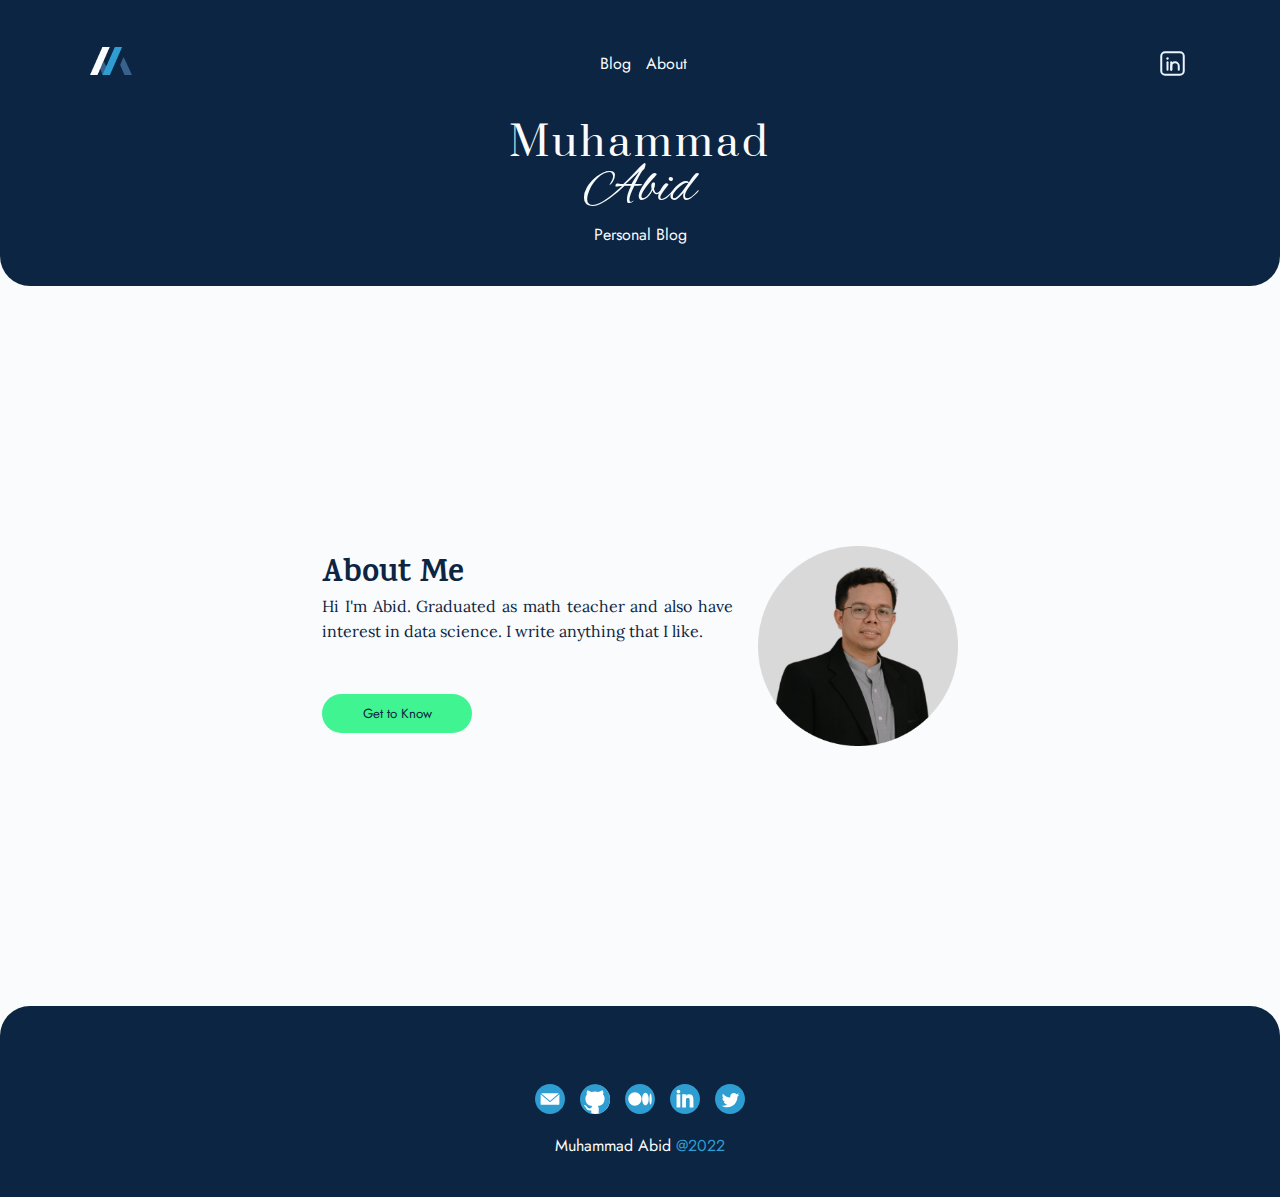
==== about/index.html @ 807f34d3 "about page done" ====
<!DOCTYPE html>
<html lang="en">
<head>
    <meta charset="UTF-8">
    <meta http-equiv="X-UA-Compatible" content="IE=edge">
    <meta name="viewport" content="width=device-width, initial-scale=1.0">
    <title>Blog by Muhammad Abid</title>

    <link rel="icon" href="../../img/logo.png" type="">

    <link rel="stylesheet" href="../../style/header.css">
    <link rel="stylesheet" href="../../style/mainstyle.css">
    <link rel="stylesheet" href="../../style/Featured-blog.css">
    <link rel="stylesheet" href="../../style/latest-blog.css">
    <link rel="stylesheet" href="../../style/footer.css">
    <link rel="stylesheet" href="../../style/content.css">
    <link rel="stylesheet" href="mainstyle.css">


    <style>
        @import url('https://fonts.googleapis.com/css2?family=Jost:wght@300;400;700&display=swap');
        @import url('https://fonts.googleapis.com/css2?family=Karma:wght@700&display=swap');
        @import url('https://fonts.googleapis.com/css2?family=Lora&display=swap');
        @import url('https://fonts.googleapis.com/css2?family=Alex+Brush&family=Prata&display=swap');

    </style>

</head>
<body>

    <!-- HEADER START -->
    <div class="header section">
        <nav>
            <a href="https://muhammadabidd.github.io/blog/" class="main-logo"><img src="../../img/logo.png" alt="" class="logo"></a>
            <ul>
                <li><a class="heading-list" href="https://muhammadabidd.github.io/blog/">Blog</a></li>
                <!-- <li><a class="heading-list" href="#">Book</a></li>
                <li><a class="heading-list" href="#">Data</a></li> -->
                <li><a class="heading-list" href="#">About</a></li>
            </ul>
            <div class="social-media-header">
                <!-- <a href="#" target="_blank" class="social-media-header"><img class = "social-media-image-link" src='../../img/github.svg' alt=""></a> -->
                <a href="https://www.linkedin.com/in/muhammmadabidd/" target="_blank" class="social-media-header"><img class = "social-media-image-link" src='../../img/linkedin.svg' alt=""></a>
            </div>
        </nav>

        <p class="header01 header-text">Muhammad</p>
        <p class="header02 header-text">Abid</p>
        <p class="header03 header-text">Personal Blog</p>
    </div>
    <!-- HEADER END -->
    
    <!-- CONTENT START -->
    <div class="main-container-about">
        

        <div class="about-container">
            <h1 class="content-title">About Me</h1>
            <p class="paragraph">Hi I'm Abid. Graduated as math teacher and also have interest in data science. I write anything that I like.</p>
            <button class="get-to-know-btn"><a href="https://github.com/muhammadabidd" target="_blank" class="get-to-know-link">Get to Know</a></button>
        </div>

        <img class="potrait" src="../img/Me.png" alt="">

    </div>
    <!-- CONTENT END -->

            


    
            
    
                


    






    <!-- FOOTER START -->
    <div class="footer-section footer section">
        <a href="https://muhammadabidd.github.io/blog/" class="main-logo"><img src="img/logo.png" alt="" class="logo"></a>
        
        <div class="social-media-footer social-media">
            <a href="https://api.whatsapp.com/send/?phone=6281273568772&text&type=phone_number&app_absent=0" target="_blank" class="image-footer"><img class="image-footer image-footer-01" src="../../img/email-footer.svg" alt=""></a>
            <a href="https://github.com/muhammadabidd" target="_blank" class="image-footer"><img class="image-footer image-footer-02" src="../../img/github-footer.svg" alt=""></a>
            <a href="muhammadabidd.medium.com" target="_blank" class="image-footer"><img class="image-footer image-footer-03" src="../../img/medium-footer.svg" alt=""></a>
            <a href="https://linkedin.com/in/muhammmadabidd/" target="_blank" class="image-footer"><img class="image-footer image-footer-04" src="../../img/linkedin-footer.svg" alt=""></a>
            <a href="https://twitter.com/muhammmadabidd" target="_blank" class="image-footer"><img class="image-footer image-footer-05" src="../../img/twitter-footer.svg" alt=""></a>
        </div>
        <p class="footer-text">Muhammad Abid <span class="blue">@2022</span></p>
    </div>
    <!-- FOOTER END        -->

    

    
</body>
</html>
---- style/header.css ----
.header {
    background-color: var(--primary-dark);
    width: 100%;
    height: auto;
    border-bottom-left-radius: 30px;
    border-bottom-right-radius: 30px;
    padding: 40px var(--padding-left-right) ;

}

nav {
    display: flex;
    justify-content: space-between;
    flex-direction: row;
    align-content: center;
    align-items: center;
   
    width: 100%;
    max-width: 1100px;
    margin: auto;
    
}

nav ul {
    display: flex;
    justify-content: center;
    column-gap: 15px;
    flex-direction: row;
    width: 100%;
    max-width: 300px;
    flex-wrap: wrap;
    
}

nav ul li {
    list-style: none;
    transition: 0.4s;

}

nav ul li a:hover {
    color: var(--secondary-lightBlue);
    position: relative;
    top: -2px;
    transition: 0.4s;
}


.heading-list {
    text-decoration: none;
    color: var(--primary-white);


}

div.social-media img {
    cursor: pointer;
}

.header-text {
    margin: auto;
    width: fit-content;
    color: var(--primary-white);
}

.header01 {
    margin-top: 30px;
}

.social-media-header{
    display: flex;
    flex-wrap: nowrap;
}
---- style/mainstyle.css ----
:root{
    --primary-white : #FAFBFC;
    --primary-dark : #0C2542;
    --primary-light : #E9F4FE;
    --secondary-regularblue : #38618C;
    --secondary-lightBlue : #2E9DD1;
    --secondary-dark : #373B4A;
    --accent : #40F591;
    --accent-hover : #83f7b7;
    --figure-capt : #848181;



    --padding-left-right : 7% ;


    --small-reguler : 18px;
    --medium-regular : 20px;


}



*{
    padding: 0;
    margin: 0;
    box-sizing: border-box;
    scroll-behavior: smooth;
    color: var(--primary-dark);
}

body{
    background-color:  var(--primary-white);
}



.content {
    width: 100%;
    max-width: 1100px;
    margin: auto;
    padding: 100px 10%;
}


.date {
    background-color: var(--accent);
    width: fit-content;
    padding: 8px;
    text-align: center;
}

div.author {
    display: flex;

}

h2.article-title {
    margin-top: 15px;
}

p.article-resume {
    margin-top: 15px;
}

button.read-more {
    
    padding: 10px 40px;
    border-radius: 20px;
    background-color: var(--accent);
    border-width: 0;
}


hr {
    margin-top: -10px;
    width: 150px;
    border-radius: 7px;
    border-top: 2px solid var(--primary-dark)
}

.core {
    margin: auto;
    margin-top: 20px;
    padding: 30px 30px 50px 30px;
}

button.read-more, div.date {
    color: var(--primary-dark);
}

span.blue  {
    color: var(--secondary-lightBlue);
}

a.heading-list, p.author, .header03, .read-more, .footer-text, .get-to-know-btn {
    font-family: 'Jost', sans-serif;
    font-weight: 400;
}

p.day, h3 {
    font-family: 'Jost', sans-serif;
    font-weight: 700; 
}

p.month {
    font-family: 'Jost', sans-serif;
    font-weight: 200; 
}

h1,h2 {
    font-family: 'Karma', serif;
}

h2 {
    line-height: 25px;
}

.article-resume {
    font-family: 'Lora', serif;
}

.header01{
    font-family: 'Prata', serif;
    font-size: 40px;
    letter-spacing: 3px;
    margin-bottom: -15px;
}

.header02 {
    font-family: 'Alex Brush', cursive;
    font-size: 54px;
    
}


div.author {
    display: flex ;
    column-gap: 8px;

}
@media (max-width:650px) {
    .header01{
       
        font-size: 25px;
        margin-bottom: -5px;
       
      
    }
    
    .header02 {
       
        font-size: 30px;
        
    }
    

    .article-resume {
        font-size: small;
    }

    p.author {
        font-size: smaller;
    }
}

a {
    text-decoration: none;
}


.read-more-featured-blog, .read-more-latest-blog {
    transition: 0.4s;
    }

.read-more-featured-blog:hover, .read-more-latest-blog:hover {
    background-color: var(--accent-hover);
    cursor: pointer;
    transition: 0.4s;
    
}
---- style/Featured-blog.css ----
.core-featured-blog {
    background-image: linear-gradient(180deg, rgba(0,0,0,0) 0%,  rgba(2,0,36,1) 100%), url(../img/featured-blog/Main01.png);
    background-size:cover;
    background-repeat: no-repeat;
    background-position: center;
    transition: 0.4s;
    
    
}





div.author-featured-blog p, 
h2.article-title-featured-blog, 
p.article-resume-featured-blog{
    color: var(--primary-white);
    transition: 0.4s;

}

div.author-featured-blog {
    display: flex;
    margin-top: 250px;

}

button.read-more-featured-blog {
    margin-top: 15px;
}

.article-title-featured-blog:hover {
    color: var(--accent);
    transition: 0.4s;
   
}


.core-featured-blog:hover {

    transition: 0.4s;
    transform: translateY(-5px);

}
---- style/latest-blog.css ----
div.inner-core-latest-blog {
    
    background-size:cover;
    background-repeat: no-repeat;
    height: 300px;
    margin: auto;
    margin-top: 20px;
    padding: 30px 30px 50px 30px;
    background-position: center;
    transition: 0.4s;

}

.inner-core-latest-blog:hover {
    transform: translateY(-5px);
    transition: 0.4s;
}

div.core-latest-blog {
    padding-left: 100px;
    padding-right: 50px;
}


.inner-link-latest-blog{
    display: flex;
    flex-direction: row;
    justify-content: space-between;
    align-content: center;
    align-items: center;
    margin-top: 25px;
}

.social-media-inner-link{
    display: flex;
    align-items: center;
    align-content: center;
    
}

.social-media-image-link {
    padding: 0% 5px;
    transition: 0.4s;
}

.social-media-image-link:hover{
    transform: translateY(-3px);
    translate: 0.4s;
}
@media (max-width:650px) {
    div.core-latest-blog{
       padding-top: 30px;
       padding-left: 50px;
       padding-right: 25px;
       padding-bottom: 70px; 
       
    }
    
}

.latest-article-header{
    transition: 0.4s;
}


.latest-article-header:hover {
    color: var(--secondary-regularblue);
    transition: 0.4s;
}

.inner-core-01 {
    background-image: url(../img/latest-blog/01.png);
}

.inner-core-02 {
    background-image: url(../img/latest-blog/02.png);
}

.inner-core-03 {
    background-image: url(../img/latest-blog/03.png);
}
---- style/footer.css ----
.footer-section {
    background-color: var(--primary-dark);
    width: 100%;
    height: auto;
    border-top-left-radius: 30px;
    border-top-right-radius: 30px;
    padding: 40px var(--padding-left-right) ;
    display: flex;
    flex-direction: column;
    
    align-items: center;
    row-gap: 20px;
}

.footer-text{
    color: var(--primary-white);
}

.social-media-footer {
    display: flex;
    width: 100%;
    max-width: 250px;
    flex-direction: row;
    justify-content: center;
    column-gap: 15px;
}

.image-footer { 
    width: 30px;
    height: 30px;
    transition: 0.4s;
}

.image-footer:hover{
    transform: translateY(-3px);
    transition: 0.4s;
}
---- style/content.css ----
div.main-container  {
    width: 100%;
    height: auto;

    margin: 0 auto;
    max-width: 1000px;
    padding: 100px var(--padding-left-right);
}


img.content-banner{
    margin: auto;
    display: flex;
    align-items: center;
    align-content: center;
    height: 300px;
    width: 100%;
    object-fit: cover;
    object-position: center;
}

.inner-container {
    margin-top: 40px;
    margin-left: 15%;
    margin-right: 5%;
    max-width: 800px;

}





.content-title {
    line-height: 35px;
}

div.author-latest-blog {
    margin-top: 20px;
    margin-bottom: 10px;
}


p.paragraph {
    text-align: justify;
    font-family: 'Lora', serif;
    line-height: 25px;
    font-size: medium;
}




.big-figure {
    width: 100%;
    object-fit:contain;
    
}


figure {
    margin: 25px 0;
}

figcaption {
    margin-top: 5px;
    font-family: 'Lora', serif;
    font-size: small;
    justify-content: center;
    display: flex;
    color: var(--figure-capt);
    text-align: center;
    
}

div.medium-figure-two {
    display: flex;
    width: 100%;
    column-gap: 5%;
    flex-direction: row;
    height:auto;
    
}

img.medium-figure-two {
    width: 100%;
    object-fit: cover;
    object-position: center;
    height:auto;
}

div.social-media-content-link {
    margin-top: 30px;
}

h3 {
    margin-top: 20px;
}



@media (max-width:600px) {
    .inner-container{
        margin-left: 5%;
        margin-right: 5%;
    }
       
    img.content-banner{
        height: 200px;
    }

    div.medium-figure-two {
        flex-direction: column;
    }
        
    img.medium-figure-two {
        height:200px;
    }

    p.paragraph {
        text-align: justify;
        font-family: 'Lora', serif;
        line-height: 20px;
        font-size: small;
    }
       
        
}
---- about/mainstyle.css ----
div.main-container-about  {
    width: 100%;
    height: 80vh;

    margin: 0 auto;
    max-width: 1000px;
    padding: 100px var(--padding-left-right);

    display: flex;
    column-gap: 25px;
    justify-content: center;
    align-content: center;
}


div.about-container {
    width: 50%;
    height: auto;
    align-content: center;
    justify-content:center;
    display: flex;
    flex-direction: column;
}

img.potrait {
    width: auto;
    max-width:200px ;
    object-fit: contain;
}

.get-to-know-btn {
    margin-top: 50px;
    padding: 10px 40px;
    border-radius: 20px;
    background-color: var(--accent);
    
    border-width: 0;

    max-width: 150px;
}
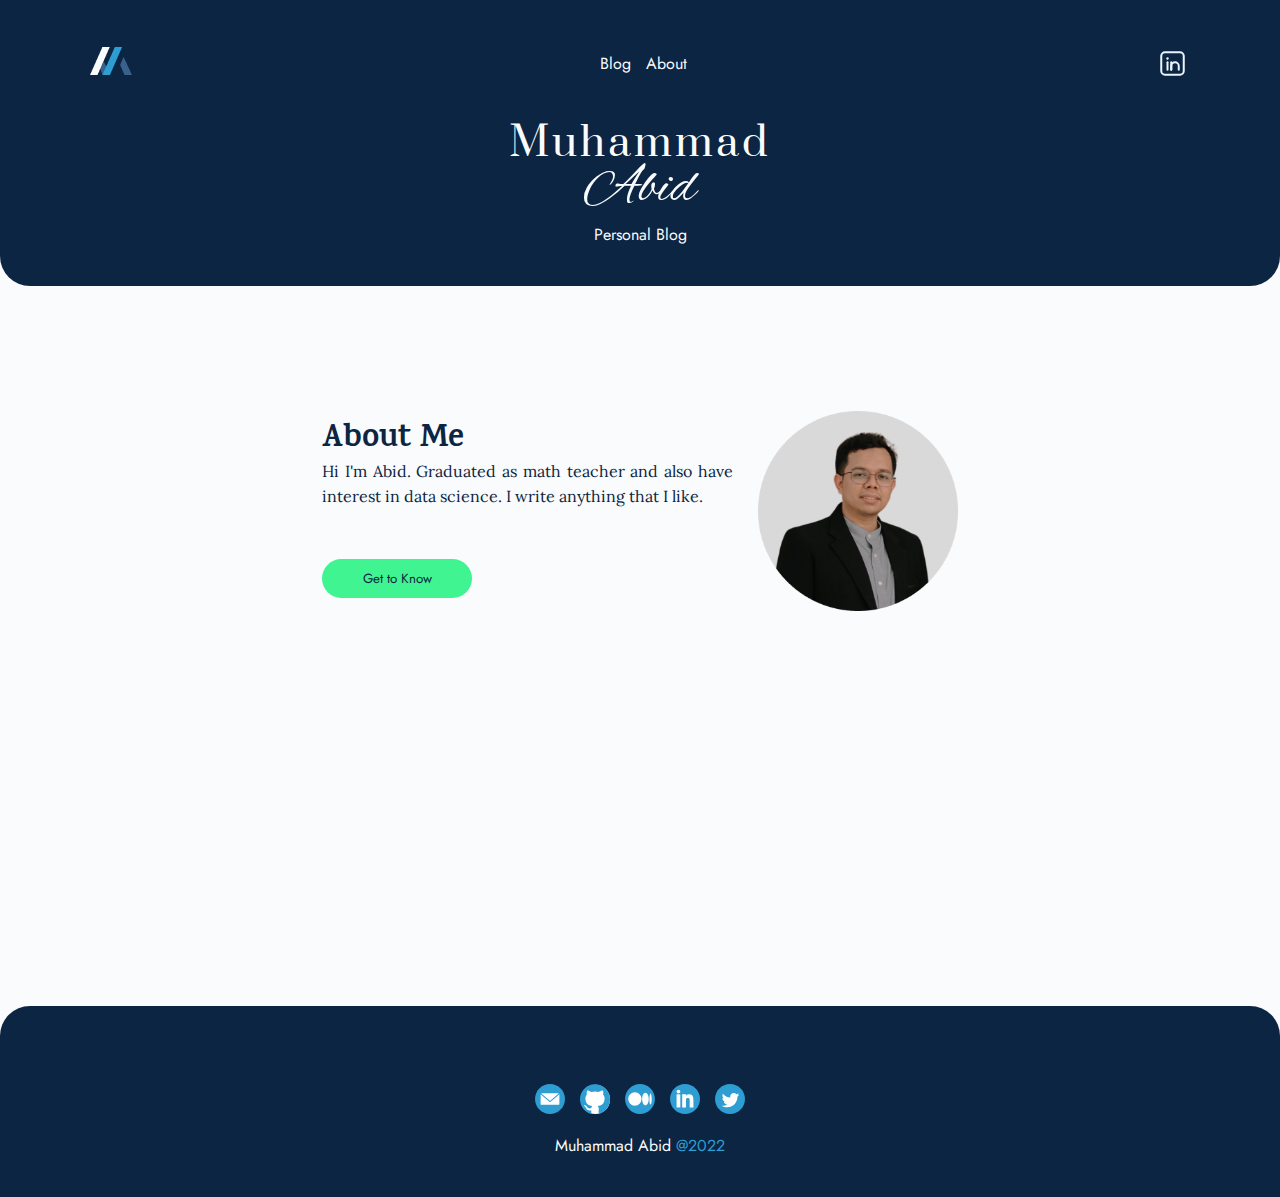
==== commit 480660ec: "content fix" ====
--- a/about/index.html
+++ b/about/index.html
@@ -6,15 +6,16 @@
     <meta name="viewport" content="width=device-width, initial-scale=1.0">
     <title>Blog by Muhammad Abid</title>
 
-    <link rel="icon" href="../../img/logo.png" type="">
+    <link rel="icon" href="../img/logo.png" type="">
 
-    <link rel="stylesheet" href="../../style/header.css">
-    <link rel="stylesheet" href="../../style/mainstyle.css">
-    <link rel="stylesheet" href="../../style/Featured-blog.css">
-    <link rel="stylesheet" href="../../style/latest-blog.css">
-    <link rel="stylesheet" href="../../style/footer.css">
-    <link rel="stylesheet" href="../../style/content.css">
-    <link rel="stylesheet" href="mainstyle.css">
+    <link rel="stylesheet" href="../style/header.css">
+    <link rel="stylesheet" href="../style/mainstyle.css">
+    <link rel="stylesheet" href="../style/Featured-blog.css">
+    <link rel="stylesheet" href="../style/latest-blog.css">
+    <link rel="stylesheet" href="../style/footer.css">
+    <link rel="stylesheet" href="../style/content.css">
+    <link rel="stylesheet" href="../style/about.css">
+    
 
 
     <style>
@@ -31,7 +32,7 @@
     <!-- HEADER START -->
     <div class="header section">
         <nav>
-            <a href="https://muhammadabidd.github.io/blog/" class="main-logo"><img src="../../img/logo.png" alt="" class="logo"></a>
+            <a href="https://muhammadabidd.github.io/blog/" class="main-logo"><img src="../img/logo.png" alt="" class="logo"></a>
             <ul>
                 <li><a class="heading-list" href="https://muhammadabidd.github.io/blog/">Blog</a></li>
                 <!-- <li><a class="heading-list" href="#">Book</a></li>
@@ -39,8 +40,8 @@
                 <li><a class="heading-list" href="#">About</a></li>
             </ul>
             <div class="social-media-header">
-                <!-- <a href="#" target="_blank" class="social-media-header"><img class = "social-media-image-link" src='../../img/github.svg' alt=""></a> -->
-                <a href="https://www.linkedin.com/in/muhammmadabidd/" target="_blank" class="social-media-header"><img class = "social-media-image-link" src='../../img/linkedin.svg' alt=""></a>
+                <!-- <a href="#" target="_blank" class="social-media-header"><img class = "social-media-image-link" src='../img/github.svg' alt=""></a> -->
+                <a href="https://www.linkedin.com/in/muhammmadabidd/" target="_blank" class="social-media-header"><img class = "social-media-image-link" src='../img/linkedin.svg' alt=""></a>
             </div>
         </nav>
 
@@ -57,7 +58,7 @@
         <div class="about-container">
             <h1 class="content-title">About Me</h1>
             <p class="paragraph">Hi I'm Abid. Graduated as math teacher and also have interest in data science. I write anything that I like.</p>
-            <button class="get-to-know-btn"><a href="https://github.com/muhammadabidd" target="_blank" class="get-to-know-link">Get to Know</a></button>
+            <button class="get-to-know-btn"><a href="https://muhammadabidd.github.io/portfolio" target="_blank" class="get-to-know-link">Get to Know</a></button>
         </div>
 
         <img class="potrait" src="../img/Me.png" alt="">
@@ -86,11 +87,11 @@
         <a href="https://muhammadabidd.github.io/blog/" class="main-logo"><img src="img/logo.png" alt="" class="logo"></a>
         
         <div class="social-media-footer social-media">
-            <a href="https://api.whatsapp.com/send/?phone=6281273568772&text&type=phone_number&app_absent=0" target="_blank" class="image-footer"><img class="image-footer image-footer-01" src="../../img/email-footer.svg" alt=""></a>
-            <a href="https://github.com/muhammadabidd" target="_blank" class="image-footer"><img class="image-footer image-footer-02" src="../../img/github-footer.svg" alt=""></a>
-            <a href="muhammadabidd.medium.com" target="_blank" class="image-footer"><img class="image-footer image-footer-03" src="../../img/medium-footer.svg" alt=""></a>
-            <a href="https://linkedin.com/in/muhammmadabidd/" target="_blank" class="image-footer"><img class="image-footer image-footer-04" src="../../img/linkedin-footer.svg" alt=""></a>
-            <a href="https://twitter.com/muhammmadabidd" target="_blank" class="image-footer"><img class="image-footer image-footer-05" src="../../img/twitter-footer.svg" alt=""></a>
+            <a href="https://api.whatsapp.com/send/?phone=6281273568772&text&type=phone_number&app_absent=0" target="_blank" class="image-footer"><img class="image-footer image-footer-01" src="../img/email-footer.svg" alt=""></a>
+            <a href="https://github.com/muhammadabidd" target="_blank" class="image-footer"><img class="image-footer image-footer-02" src="../img/github-footer.svg" alt=""></a>
+            <a href="https://muhammadabidd.medium.com" target="_blank" class="image-footer"><img class="image-footer image-footer-03" src="../img/medium-footer.svg" alt=""></a>
+            <a href="https://linkedin.com/in/muhammmadabidd/" target="_blank" class="image-footer"><img class="image-footer image-footer-04" src="../img/linkedin-footer.svg" alt=""></a>
+            <a href="https://twitter.com/muhammmadabidd" target="_blank" class="image-footer"><img class="image-footer image-footer-05" src="../img/twitter-footer.svg" alt=""></a>
         </div>
         <p class="footer-text">Muhammad Abid <span class="blue">@2022</span></p>
     </div>
--- a/style/about.css
+++ b/style/about.css
@@ -0,0 +1,42 @@
+div.main-container-about  {
+    width: 100%;
+    height: 80vh;
+
+    margin: 0 auto;
+    max-width: 1000px;
+    padding: 100px var(--padding-left-right);
+
+    display: flex;
+    column-gap: 25px;
+    justify-content: center;
+    align-content: center;
+
+    transform: translateY(-15vh);
+}
+
+
+div.about-container {
+    width: 50%;
+    height: auto;
+    align-content: center;
+    justify-content:center;
+    display: flex;
+    flex-direction: column;
+}
+
+img.potrait {
+    width: auto;
+    max-width:200px ;
+    object-fit: contain;
+}
+
+.get-to-know-btn {
+    margin-top: 50px;
+    padding: 10px 40px;
+    border-radius: 20px;
+    background-color: var(--accent);
+    
+    border-width: 0;
+
+    max-width: 150px;
+}